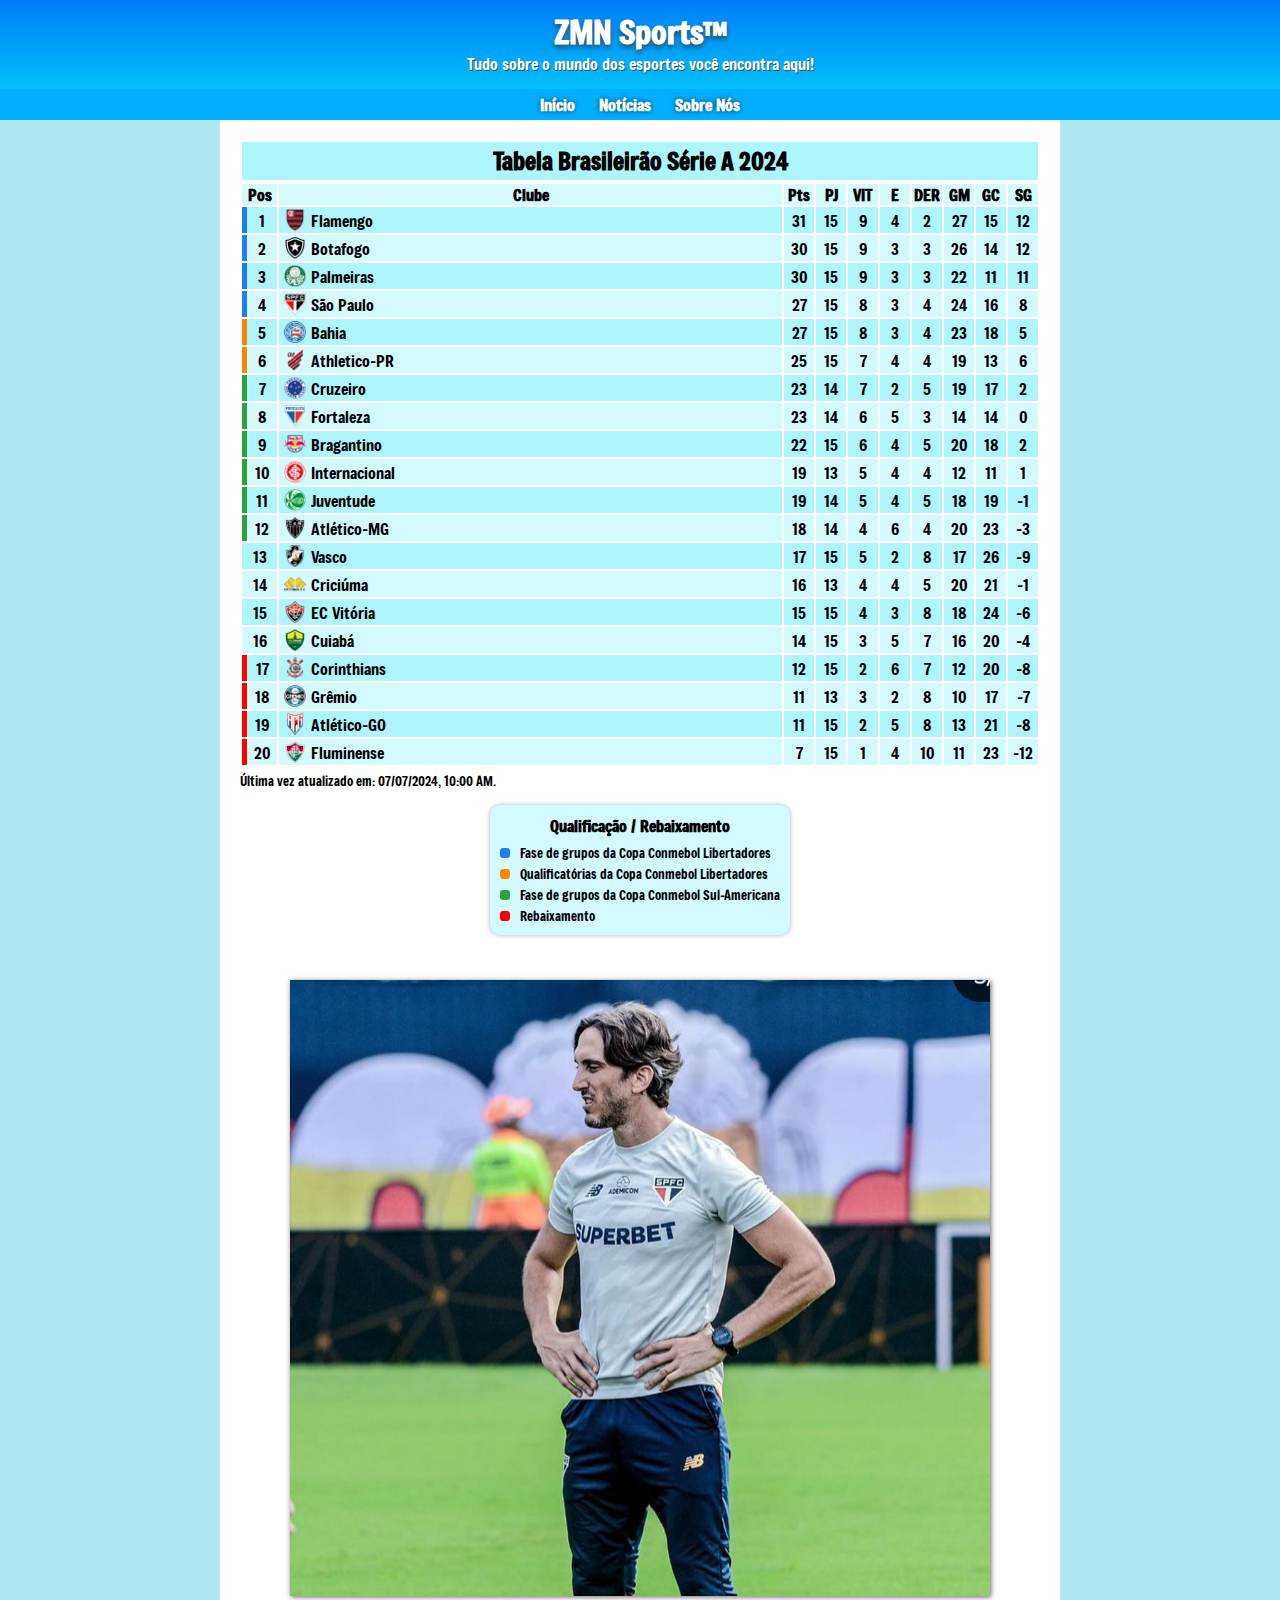
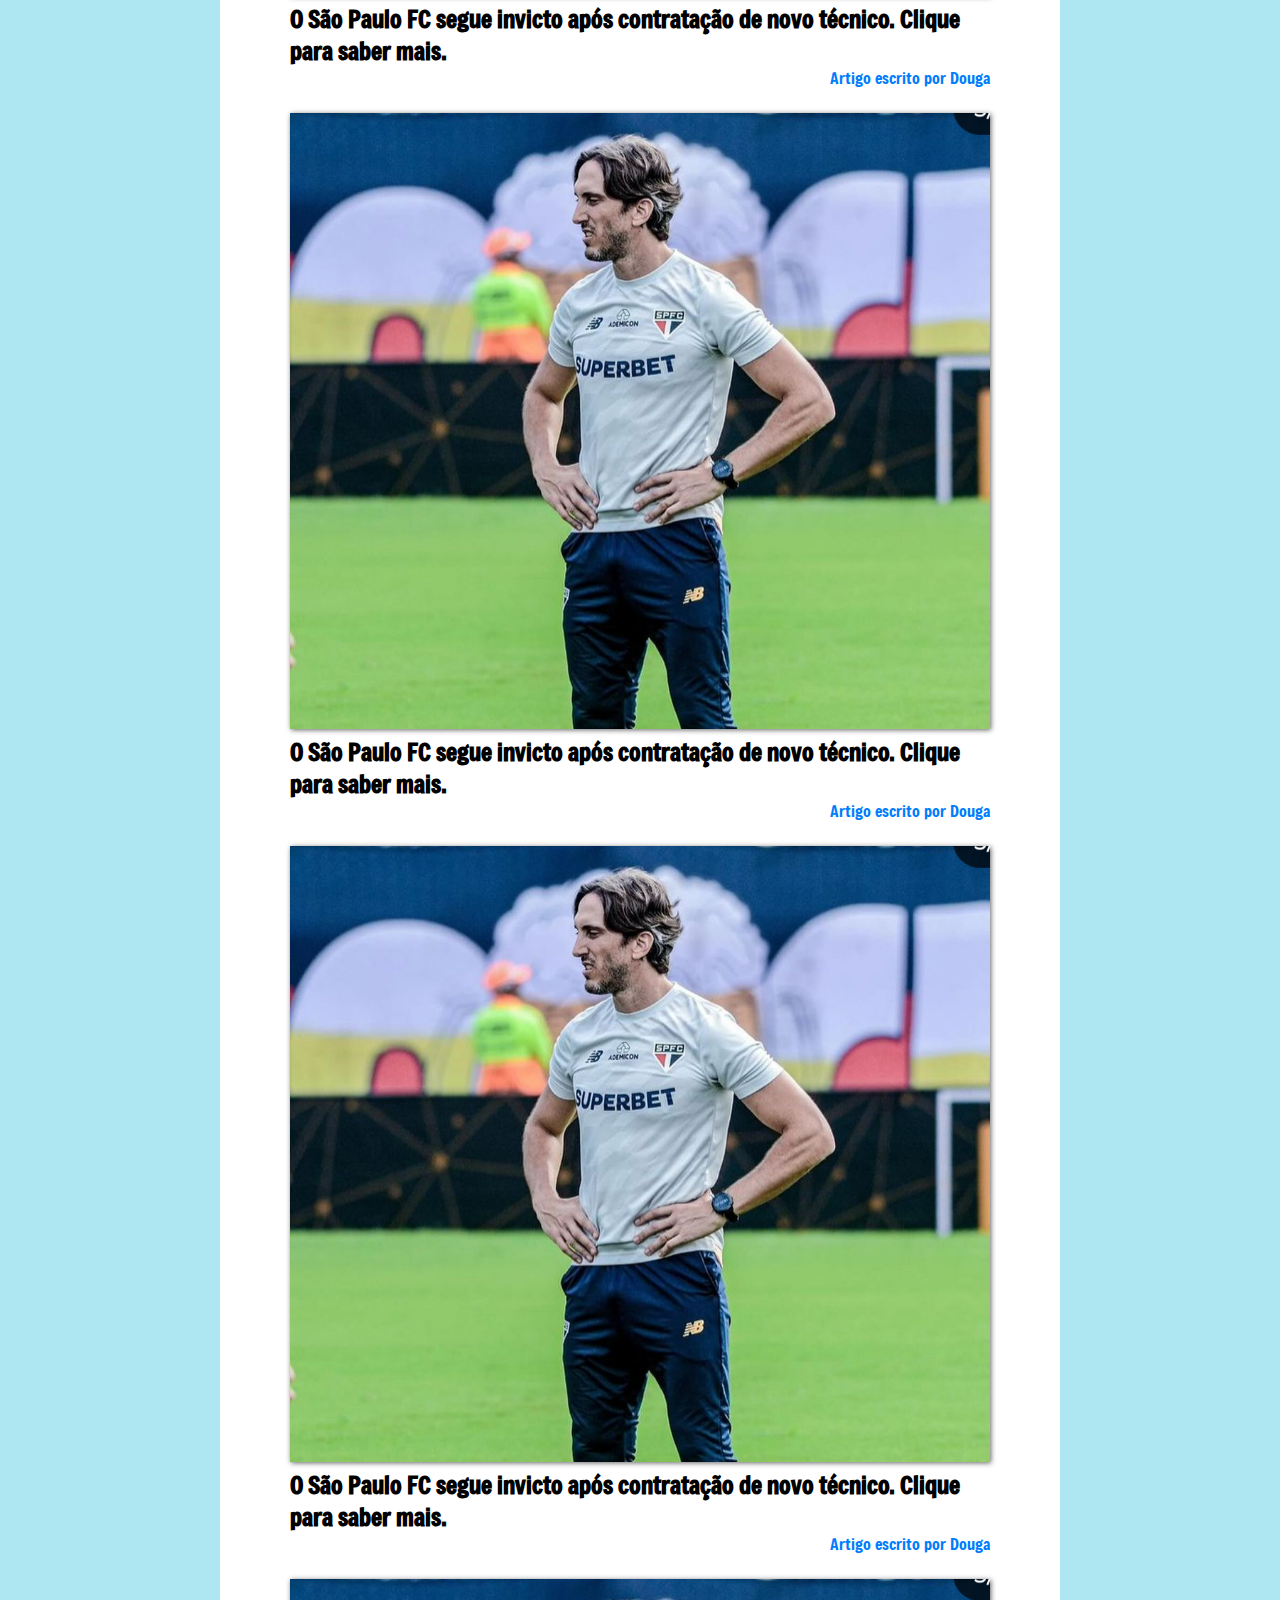
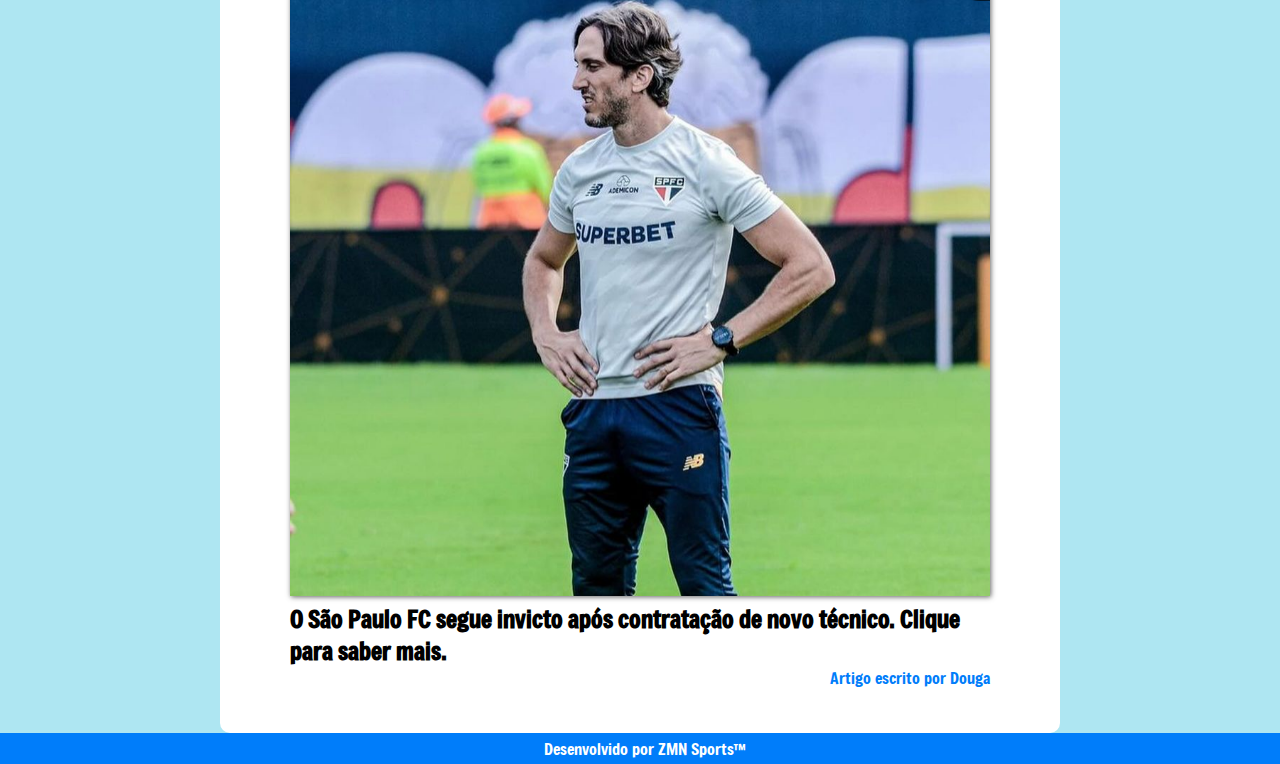
==== index.html @ 2d7e9e8d "first version" ====
<!doctype html>
<html lang="pt-br"> 
 <head> 
  <meta charset="UTF-8"> 
  <meta name="viewport" content="width=device-width,
   initial-scale=1.0"> 
  <title>ZMN Sports</title>
   <link rel="stylesheet" href="style.css">
 </head> 
<body>
  <header>
    <h1>ZMN Sports™</h1>
    <p>Tudo sobre o mundo dos esportes você encontra aqui!</p>
    <nav>
      <a href="index.html">Início</a>
      <a href="#">Notícias</a>
      <a href="#">Sobre Nós</a>
    </nav>
  </header>
  <main>
    <section id="tabelaseriea">
      <table>
        <caption>Tabela Brasileirão Série A 2024</caption>
        <thead>
          <tr>
            <th class="posicao">Pos</th>
            <th class="clube">Clube</th>
            <th class="pontos">Pts</th>
            <th class="partidasjogadas">PJ</th>
            <th class="vitorias">VIT</th>
            <th class="empates">E</th>
            <th class="derrotas">DER</th>
            <th class="golsmarcados">GM</th>
            <th class="golscontra">GC</th>
            <th class="saldodegols">SG</th>
          </tr>
        </thead>
        <tbody>
          <tr>
            <td class="posicao"></td>
            <td class="clube"><img src="imagens/escudos-mini/mini-escudo-athleticoparanaense.png" alt="escudo Athletico-PR" class="mini-escudo">  Athletico-PR</td>
            <td class="pontos"></td>
            <td class="partidasjogadas"></td>
            <td class="vitorias">7</td>
            <td class="empates">4</td>
            <td class="derrotas">4</td>
            <td class="golsmarcados">19</td>
            <td class="golscontra">13</td>
            <td class="saldodegols"></td>
          </tr>
          <tr>
            <td class="posicao"></td>
            <td class="clube"><img src="imagens/escudos-mini/mini-escudo-atleticogoianiense.png" alt="escudo Atlético-GO" class="mini-escudo">Atlético-GO</td>
            <td class="pontos"></td>
            <td class="partidasjogadas"></td>
            <td class="vitorias">2</td>
            <td class="empates">5</td>
            <td class="derrotas">8</td>
            <td class="golsmarcados">13</td>
            <td class="golscontra">21</td>
            <td class="saldodegols"></td>
          </tr>
          <tr>
            <td class="posicao"></td>
            <td class="clube"><img src="imagens/escudos-mini/mini-escudo-atleticomineiro.png" alt="escudo Atlético-MG" class="mini-escudo">Atlético-MG</td>
            <td class="pontos"></td>
            <td class="partidasjogadas"></td>
            <td class="vitorias">4</td>
            <td class="empates">6</td>
            <td class="derrotas">4</td>
            <td class="golsmarcados">20</td>
            <td class="golscontra">23</td>
            <td class="saldodegols"></td>
          </tr>
          <tr>
            <td class="posicao"></td>
            <td class="clube"><img src="imagens/escudos-mini/mini-escudo-bahia.png" alt="escudo Bahia" class="mini-escudo">Bahia</td>
            <td class="pontos"></td>
            <td class="partidasjogadas"></td>
            <td class="vitorias">8</td>
            <td class="empates">3</td>
            <td class="derrotas">4</td>
            <td class="golsmarcados">23</td>
            <td class="golscontra">18</td>
            <td class="saldodegols"></td>
          </tr>
          <tr>
            <td class="posicao"></td>
            <td class="clube"><img src="imagens/escudos-mini/mini-escudo-botafogo.png" alt="escudo Botafogo" class="mini-escudo">Botafogo</td>
            <td class="pontos"></td>
            <td class="partidasjogadas"></td>
            <td class="vitorias">9</td>
            <td class="empates">3</td>
            <td class="derrotas">3</td>
            <td class="golsmarcados">26</td>
            <td class="golscontra">14</td>
            <td class="saldodegols"></td>
        </tr>
        <tr>
          <td class="posicao"></td>
          <td class="clube"><img src="imagens/escudos-mini/mini-escudo-bragantino.png" alt="escudo Bragantino" class="mini-escudo">Bragantino</td>
          <td class="pontos"></td>
          <td class="partidasjogadas"></td>
          <td class="vitorias">6</td>
          <td class="empates">4</td>
          <td class="derrotas">5</td>
          <td class="golsmarcados">20</td>
          <td class="golscontra">18</td>
          <td class="saldodegols"></td>
        </tr>
        <tr>
          <td class="posicao"></td>
          <td class="clube"><img src="imagens/escudos-mini/mini-escudo-corinthians.png" alt="escudo Corinthians" class="mini-escudo">Corinthians</td>
          <td class="pontos"></td>
          <td class="partidasjogadas"></td>
          <td class="vitorias">2</td>
          <td class="empates">6</td>
          <td class="derrotas">7</td>
          <td class="golsmarcados">12</td>
          <td class="golscontra">20</td>
          <td class="saldodegols"></td>
        </tr>
        <tr>
          <td class="posicao"></td>
          <td class="clube"><img src="imagens/escudos-mini/mini-escudo-criciuma.png" alt="escudo Criciúma" class="mini-escudo">Criciúma</td>
          <td class="pontos"></td>
          <td class="partidasjogadas"></td>
          <td class="vitorias">4</td>
          <td class="empates">4</td>
          <td class="derrotas">5</td>
          <td class="golsmarcados">20</td>
          <td class="golscontra">21</td>
          <td class="saldodegols"></td>
        </tr>
        <tr>
          <td class="posicao"></td>
          <td class="clube"><img src="imagens/escudos-mini/mini-escudo-cruzeiro.png" alt="escudo Cruzeiro" class="mini-escudo">Cruzeiro</td>
          <td class="pontos"></td>
          <td class="partidasjogadas"></td>
          <td class="vitorias">7</td>
          <td class="empates">2</td>
          <td class="derrotas">5</td>
          <td class="golsmarcados">19</td>
          <td class="golscontra">17</td>
          <td class="saldodegols"></td>
        </tr>
        <tr>
          <td class="posicao"></td>
          <td class="clube"><img src="imagens/escudos-mini/mini-escudo-cuiaba.png" alt="escudo Cuiabá" class="mini-escudo">Cuiabá</td>
          <td class="pontos"></td>
          <td class="partidasjogadas"></td>
          <td class="vitorias">3</td>
          <td class="empates">5</td>
          <td class="derrotas">7</td>
          <td class="golsmarcados">16</td>
          <td class="golscontra">20</td>
          <td class="saldodegols"></td>
        </tr>
        <tr>
          <td class="posicao"></td>
          <td class="clube"><img src="imagens/escudos-mini/mini-escudo-vitoria.png" alt="" class="mini-escudo">EC Vitória</td>
          <td class="pontos"></td>
          <td class="partidasjogadas"></td>
          <td class="vitorias">4</td>
          <td class="empates">3</td>
          <td class="derrotas">8</td>
          <td class="golsmarcados">18</td>
          <td class="golscontra">24</td>
          <td class="saldodegols"></td>
        </tr>
        <tr>
          <td class="posicao"></td>
          <td class="clube"><img src="imagens/escudos-mini/mini-escudo-flamengo.png" alt="escudo Flamengo" class="mini-escudo">Flamengo</td>
          <td class="pontos"></td>
          <td class="partidasjogadas"></td>
          <td class="vitorias">9</td>
          <td class="empates">4</td>
          <td class="derrotas">2</td>
          <td class="golsmarcados">27</td>
          <td class="golscontra">15</td>
          <td class="saldodegols"></td>
        </tr>
        <tr>
          <td class="posicao"></td>
          <td class="clube"><img src="imagens/escudos-mini/mini-escudo-fluminense.png" alt="escudo Fluminense" class="mini-escudo">Fluminense</td>
          <td class="pontos"></td>
          <td class="partidasjogadas"></td>
          <td class="vitorias">1</td>
          <td class="empates">4</td>
          <td class="derrotas">10</td>
          <td class="golsmarcados">11</td>
          <td class="golscontra">23</td>
          <td class="saldodegols"></td>
        </tr>
        <tr>
          <td class="posicao"></td>
          <td class="clube"><img src="imagens/escudos-mini/mini-escudo-fortaleza.png" alt="escudo Fortaleza" class="mini-escudo">Fortaleza</td>
          <td class="pontos"></td>
          <td class="partidasjogadas"></td>
          <td class="vitorias">6</td>
          <td class="empates">5</td>
          <td class="derrotas">3</td>
          <td class="golsmarcados">14</td>
          <td class="golscontra">14</td>
          <td class="saldodegols"></td>
        </tr>
        <tr>
          <td class="posicao"></td>
          <td class="clube"><img src="imagens/escudos-mini/mini-escudo-gremio.png" alt="escudo Grêmio" class="mini-escudo">Grêmio</td>
          <td class="pontos"></td>
          <td class="partidasjogadas"></td>
          <td class="vitorias">3</td>
          <td class="empates">2</td>
          <td class="derrotas">8</td>
          <td class="golsmarcados">10</td>
          <td class="golscontra">17</td>
          <td class="saldodegols"></td>
        </tr>
        <tr>
          <td class="posicao"></td>
          <td class="clube"><img src="imagens/escudos-mini/mini-escudo-internacional.png" alt="escudo Internacional" class="mini-escudo">Internacional</td>
          <td class="pontos"></td>
          <td class="partidasjogadas"></td>
          <td class="vitorias">5</td>
          <td class="empates">4</td>
          <td class="derrotas">4</td>
          <td class="golsmarcados">12</td>
          <td class="golscontra">11</td>
          <td class="saldodegols"></td>
        </tr>
        <tr>
          <td class="posicao"></td>
          <td class="clube"><img src="imagens/escudos-mini/mini-escudo-juventude.png" alt="escudo Juventude" class="mini-escudo">Juventude</td>
          <td class="pontos"></td>
          <td class="partidasjogadas"></td>
          <td class="vitorias">5</td>
          <td class="empates">4</td>
          <td class="derrotas">5</td>
          <td class="golsmarcados">18</td>
          <td class="golscontra">19</td>
          <td class="saldodegols"></td>
        </tr>
        <tr>
          <td class="posicao"></td>
          <td class="clube"><img src="imagens/escudos-mini/mini-escudo-palmeiras.png" alt="escudo Palmeiras" class="mini-escudo">Palmeiras</td>
          <td class="pontos"></td>
          <td class="partidasjogadas"></td>
          <td class="vitorias">9</td>
          <td class="empates">3</td>
          <td class="derrotas">3</td>
          <td class="golsmarcados">22</td>
          <td class="golscontra">11</td>
          <td class="saldodegols"></td>
        </tr>
        <tr>
          <td class="posicao"></td>
          <td class="clube"><img src="imagens/escudos-mini/mini-escudo-saopaulo.png" alt="escudo São Paulo" class="mini-escudo">São Paulo</td>
          <td class="pontos"></td>
          <td class="partidasjogadas"></td>
          <td class="vitorias">8</td>
          <td class="empates">3</td>
          <td class="derrotas">4</td>
          <td class="golsmarcados">24</td>
          <td class="golscontra">16</td>
          <td class="saldodegols"></td>
        </tr>
        <tr>
          <td class="posicao"></td>
          <td class="clube"><img src="imagens/escudos-mini/mini-escudo-vasco.png" alt="escudo Vasco" class="mini-escudo">Vasco</td>
          <td class="pontos"></td>
          <td class="partidasjogadas"></td>
          <td class="vitorias">5</td>
          <td class="empates">2</td>
          <td class="derrotas">8</td>
          <td class="golsmarcados">17</td>
          <td class="golscontra">26</td>
          <td class="saldodegols"></td>
        </tr>
      </tbody>
    </table>
    <aside id="updateinfo">
      <small>
        Última vez atualizado em: 07/07/2024, 10:00 AM.
      </small>
    </aside>
    <div class="container">
      <div id="tableinfo">
        <h4>Qualificação / Rebaixamento</h4>
        <div class="quadrado" id="azul"></div><small>Fase de grupos da Copa Conmebol Libertadores</small><br>
        <div class="quadrado" id="laranja"></div><small>Qualificatórias da Copa Conmebol Libertadores</small><br>
        <div class="quadrado" id="verde"></div><small>Fase de grupos da Copa Conmebol Sul-Americana</small><br>
        <div class="quadrado" id="vermelho"></div><small>Rebaixamento</small>
      </div>
    </div>
  </section>
  <section class="padraonews" id="mainnews">
    <article>
      <!--<p>-->
        <a href="mainnewspag.html" target="_self">
          <img src="imagens/zubeldia.png">
          <p>O São Paulo FC segue invicto após contratação de novo técnico. Clique para saber mais.</p>
        </a>
      <!--</p>-->
      <aside class="madeby">
        <p>Artigo escrito por Douga</p>
      </aside>
    </article>
    
    <article>
      <!--<p>-->
        <a href="mainnewspag.html" target="_self">
          <img src="imagens/zubeldia.png">
          <p>O São Paulo FC segue invicto após contratação de novo técnico. Clique para saber mais.</p>
        </a>
      <!--</p>-->
      <aside class="madeby">
        <p>Artigo escrito por Douga</p>
      </aside>
    </article>
    
    <article>
      <!--<p>-->
        <a href="mainnewspag.html" target="_self">
          <img src="imagens/zubeldia.png">
          <p>O São Paulo FC segue invicto após contratação de novo técnico. Clique para saber mais.</p>
        </a>
      <!--</p>-->
      <aside class="madeby">
        <p>Artigo escrito por Douga</p>
      </aside>
    </article>
    
    <article>
      <!--<p>-->
        <a href="mainnewspag.html" target="_self">
          <img src="imagens/zubeldia.png">
          <p>O São Paulo FC segue invicto após contratação de novo técnico. Clique para saber mais.</p>
        </a>
      <!--</p>-->
      <aside class="madeby">
        <p>Artigo escrito por Douga</p>
      </aside>
    </article>
  </section>
</main>
<footer>
<p>Desenvolvido por ZMN Sports™</p>
</footer>
<script src="script.js"></script>
</body>
</html>
---- style.css ----
@charset "UTF-8";
@import url('https://fonts.googleapis.com/css2?family=Freeman&display=swap');
*{
  margin: 0px;
  padding: 0px;
}
body{
  background-color: rgb(174, 230, 242);
  font-family: 'Freeman', sans-serif;
}
.container{
  display: flex;
  justify-content: center;
  align-items: center;
}
header{
  background: linear-gradient(180deg, rgb(0,125,250), rgb(0, 215, 250));
  text-align: center;
  width: 100%;
}
header > p{
  padding-bottom: 15px;
  color: white;
  text-shadow: 1px 1px 0px rgba(51, 51, 51, 0.75);
}
h1{
  color: white;
  text-shadow: 0px 3px 5px rgba(51, 51, 51, 0.75);
  padding-top: 10px;
}
nav{
  padding: 5px;
  background-color: rgb(0,175,255); 
}
nav > a{
  color: white;
  text-decoration: none;
  text-shadow: 0px 0px 5px rgba(0, 25, 51, 0.75);
  font-weight: bolder;
  transition-duration: 0.4s;
  margin-left: 7px;
  margin-right: 7px;
  padding: 3px;
}
nav > a:hover{
  background-color: rgb(0,200,255);
  box-shadow: 0px 0px 10px rgba(0, 75, 255, 0.75);
  color: rgb(0, 110, 225);
  text-shadow: 1px 1px 3px rgba(255, 255, 255, 0.85);
  border-radius: 7px;
}
main{
  padding: 20px;
  background-color: white;
  margin: auto;
  border-bottom-left-radius: 10px;
  border-bottom-right-radius: 10px;
  
  min-width: 280px;
  max-width: 800px;
  min-height: 2500px;
}
#tabelaseriea{
  position: relative;
  margin-bottom: 30px;
  
  overflow-x: auto;
}
#tabelaseriea > table{
  width: 100%;
  /*border-collapse: collapse;*/
}
#tabelaseriea caption{
  text-align: center;
  padding-bottom: 3px;
  padding-top: 3px;
  font-weight: bolder;
  font-size: 1.5em;
  background-color: rgb(175, 245, 255);
  border: 2px solid white;
}
#tabelaseriea th{
  background-color: rgb(210, 250, 255);
}
#tabelaseriea td{
  padding: 2px 5px;
}
#tabelaseriea tbody > tr:nth-child(odd){
  background-color: rgb(175, 245, 255);
}  
#tabelaseriea tbody > tr:nth-child(even){
  background-color: rgb(210, 250, 255);
}
td.clube{
  display: flex;
  width: 120px; 
  align-items: center;
  /*display: flex;*/
}
.mini-escudo{
  width: 22px;
  height: 22px;
  margin-right: 5px;
}
.posicao{
  width: 20px; 
  text-align: center;
}
#tabelaseriea td.posicao{
  border-left: 5px solid;
}
.pontos, .partidasjogadas, .vitorias, .empates, .derrotas, .golsmarcados, .golscontra, .saldodegols{
  text-align: center;
  width: 20px; 
}
aside#updateinfo{
  margin-top: 5px;
  display: flex;
}
div#tableinfo{
  background-color: rgb(210, 250, 255);
  padding: 10px;
  margin: 15px 0px;
  border-radius: 10px;
  box-shadow: 0px 0px 5px rgba(0, 0, 0, 0.3);
}
h4{
  text-align: center;
  padding-bottom: 5px;
}
div.quadrado{
  display: inline-block;
  width: 10px;
  height: 10px;
  margin-right: 10px;
  border-radius: 3px;
  background-color: black;
}
#azul{
  background-color: #237AF5;
}
#laranja{
  background-color: #FF8400;
}
#verde{
  background-color: #2FA13A;
}
#vermelho{
  background-color: #FF0000;
}
.padraonews{
  width: 100%;
  display: flex;
  flex-wrap: wrap;
  justify-content: center;
}
.padraonews article{
  margin-bottom: 25px;
}
.padraonews > article > p{
  padding-top: 20px;
  max-width: 700px;
  font-size: 1.2em;
  font-weight: bold;
  margin: auto;
}
#mainnews a{
  padding-top: 50px;
  color: black;
  text-decoration: none;
  font-weight: bold;
  font-size: 1.5em;
}
#mainnews a:hover{
  color: rgb(0, 125, 245);
  text-decoration: underline;
}
#mainnews a > p{
  max-width: 700px;
  margin: auto;
}
.padraonews img{
  width: 100%;
  max-width: 700px;
  box-shadow: 1px 1px 5px rgba(51, 51, 51, 0.75);
}
aside.madeby{
  max-width: 700px;
  margin: auto;
}
aside.madeby p{
  color: rgb(0,125,250);
  font-weight: normal;
  text-align: right;
}
footer{
  text-align: center;
  color: white;
  background-color: rgb(0, 125, 250);
  width: 100%;
  padding: 5px;
}
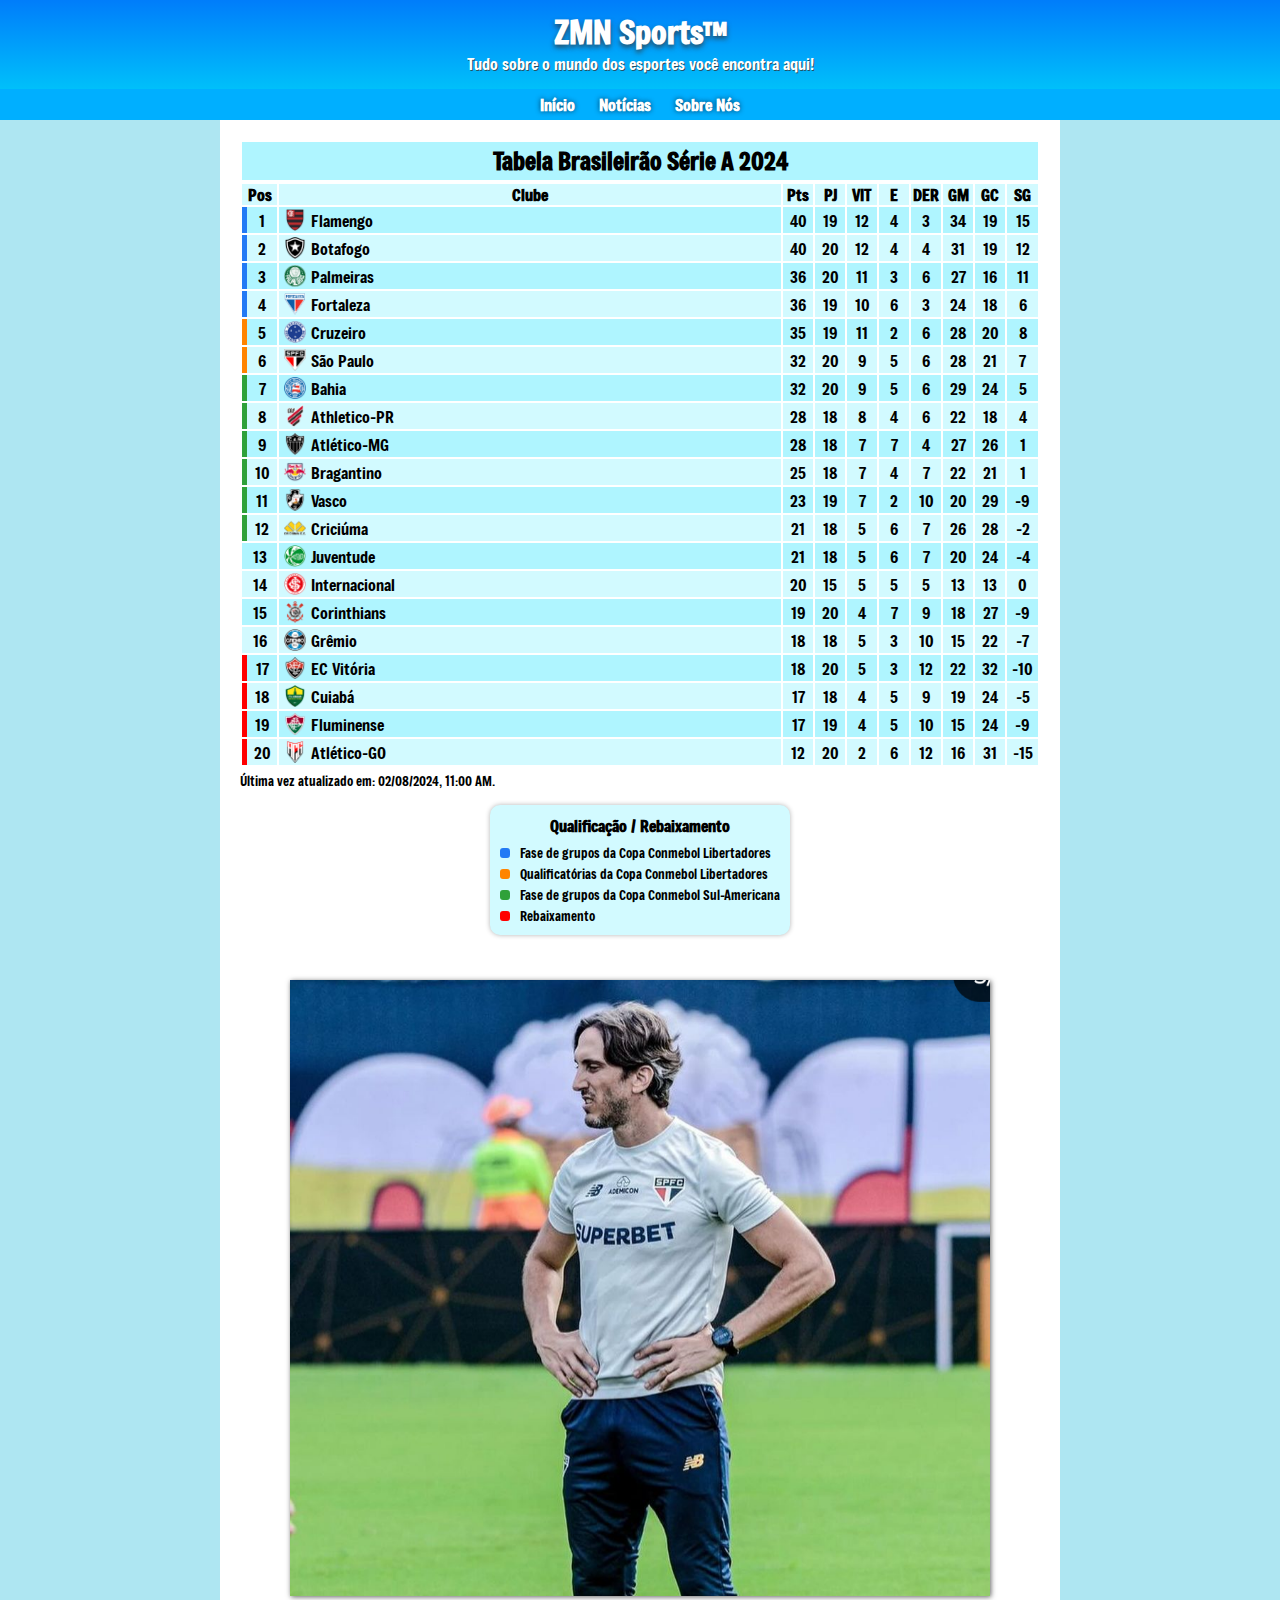
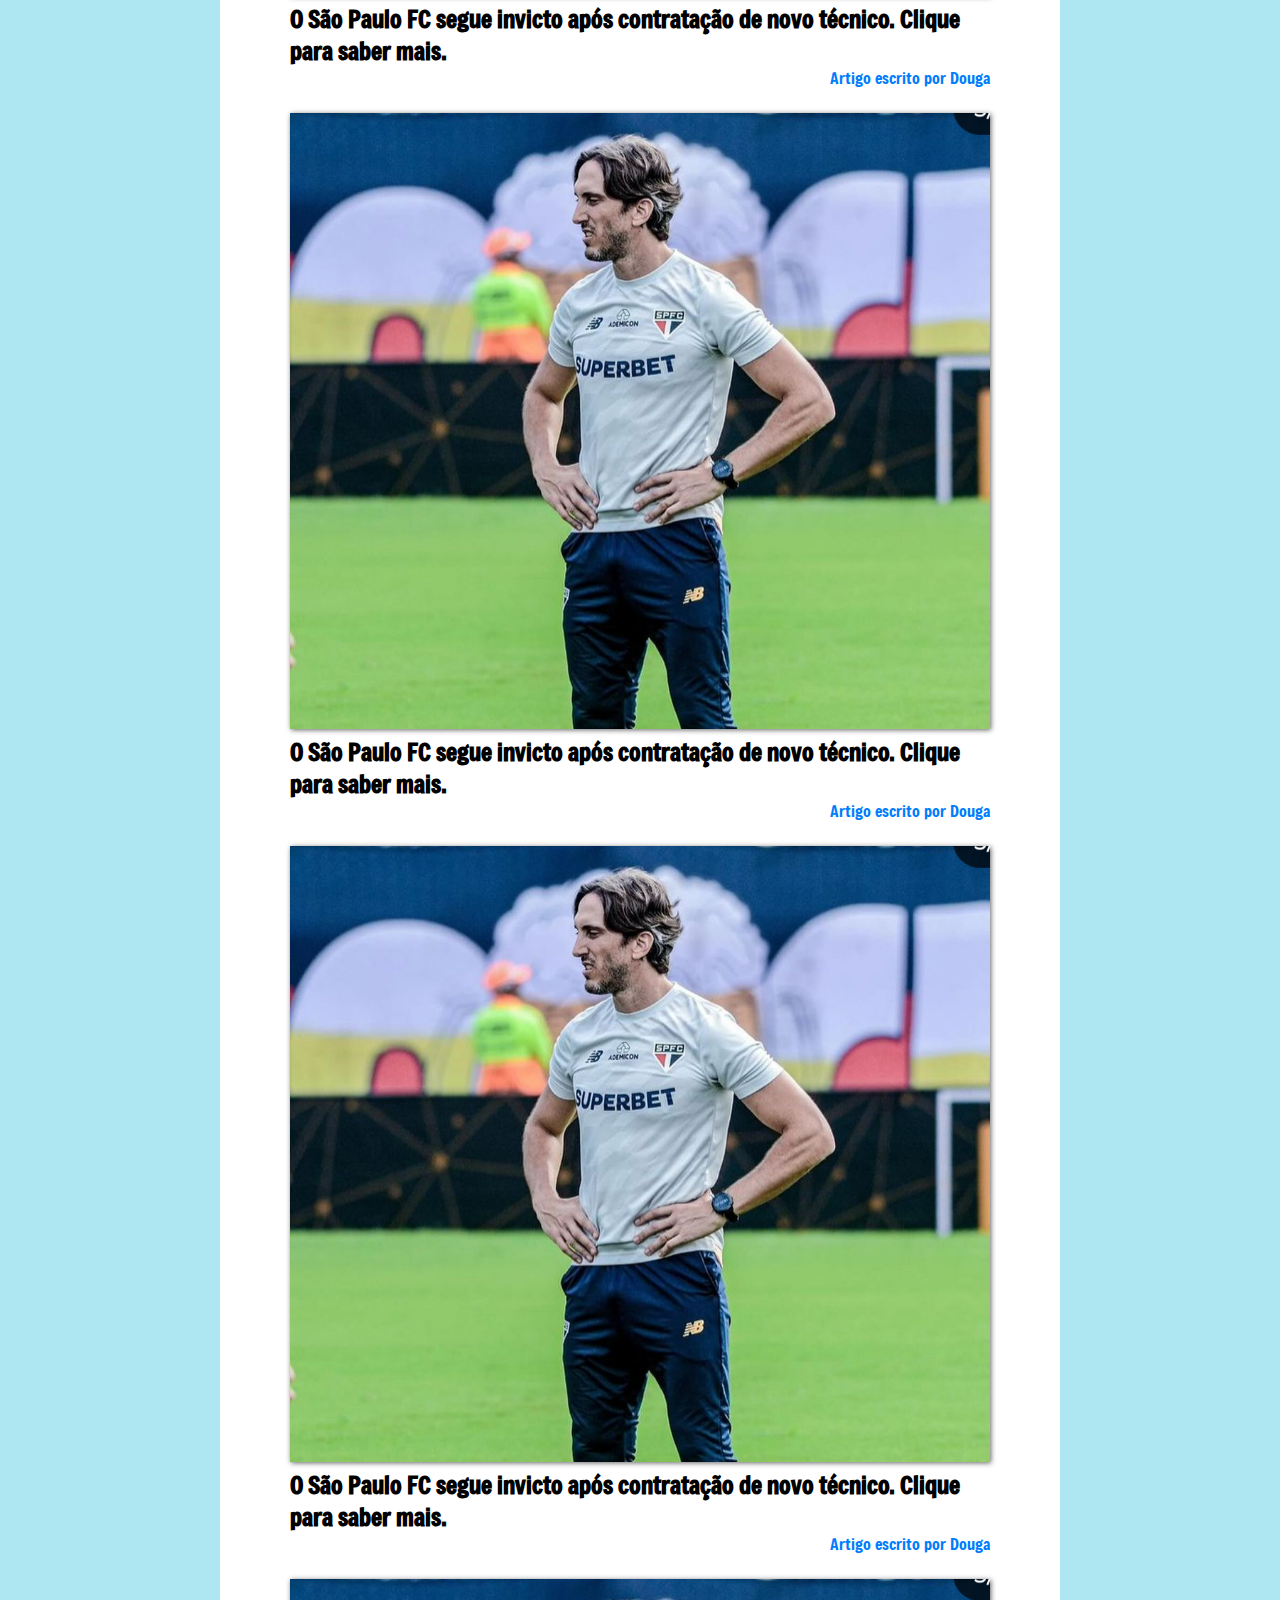
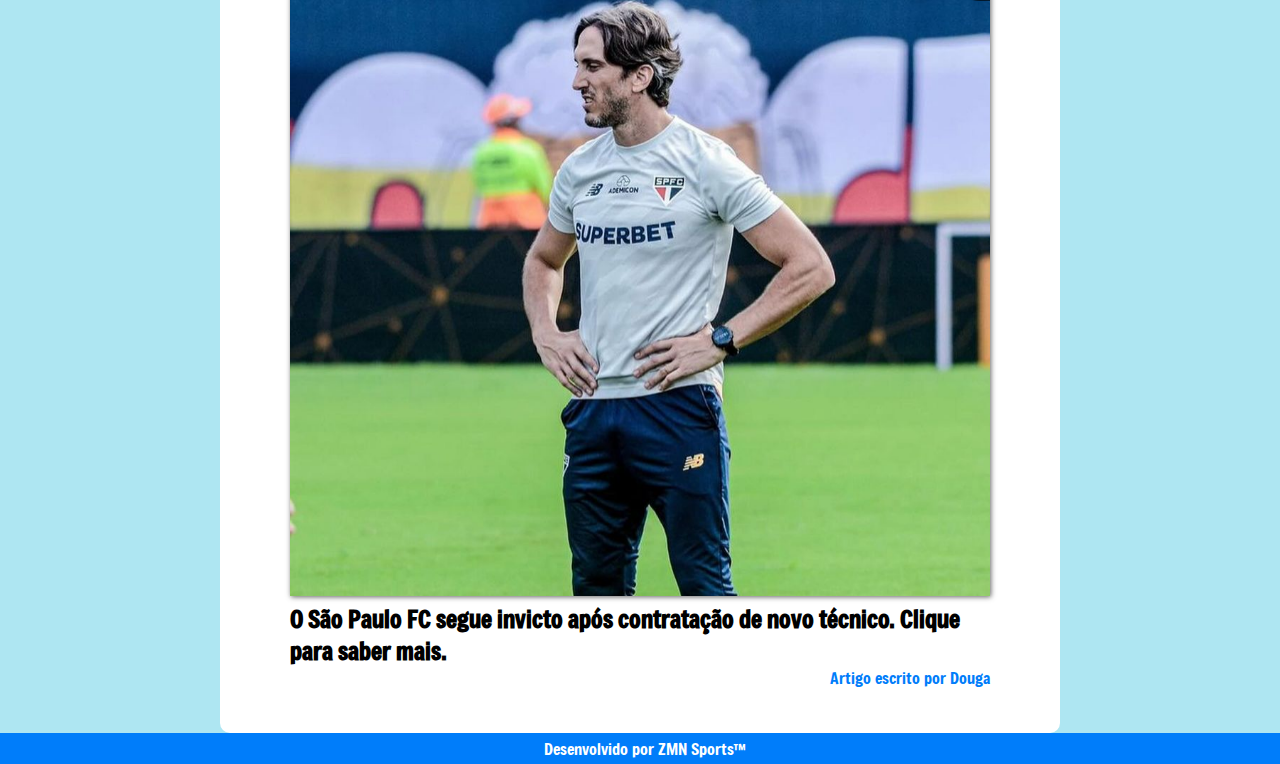
==== commit 5afdac5a: "atualização da rodada 20" ====
--- a/index.html
+++ b/index.html
@@ -41,59 +41,59 @@
             <td class="clube"><img src="imagens/escudos-mini/mini-escudo-athleticoparanaense.png" alt="escudo Athletico-PR" class="mini-escudo">  Athletico-PR</td>
             <td class="pontos"></td>
             <td class="partidasjogadas"></td>
+            <td class="vitorias">8</td>
+            <td class="empates">4</td>
+            <td class="derrotas">6</td>
+            <td class="golsmarcados">22</td>
+            <td class="golscontra">18</td>
+            <td class="saldodegols"></td>
+          </tr>
+          <tr>
+            <td class="posicao"></td>
+            <td class="clube"><img src="imagens/escudos-mini/mini-escudo-atleticogoianiense.png" alt="escudo Atlético-GO" class="mini-escudo">Atlético-GO</td>
+            <td class="pontos"></td>
+            <td class="partidasjogadas"></td>
+            <td class="vitorias">2</td>
+            <td class="empates">6</td>
+            <td class="derrotas">12</td>
+            <td class="golsmarcados">16</td>
+            <td class="golscontra">31</td>
+            <td class="saldodegols"></td>
+          </tr>
+          <tr>
+            <td class="posicao"></td>
+            <td class="clube"><img src="imagens/escudos-mini/mini-escudo-atleticomineiro.png" alt="escudo Atlético-MG" class="mini-escudo">Atlético-MG</td>
+            <td class="pontos"></td>
+            <td class="partidasjogadas"></td>
             <td class="vitorias">7</td>
+            <td class="empates">7</td>
+            <td class="derrotas">4</td>
+            <td class="golsmarcados">27</td>
+            <td class="golscontra">26</td>
+            <td class="saldodegols"></td>
+          </tr>
+          <tr>
+            <td class="posicao"></td>
+            <td class="clube"><img src="imagens/escudos-mini/mini-escudo-bahia.png" alt="escudo Bahia" class="mini-escudo">Bahia</td>
+            <td class="pontos"></td>
+            <td class="partidasjogadas"></td>
+            <td class="vitorias">9</td>
+            <td class="empates">5</td>
+            <td class="derrotas">6</td>
+            <td class="golsmarcados">29</td>
+            <td class="golscontra">24</td>
+            <td class="saldodegols"></td>
+          </tr>
+          <tr>
+            <td class="posicao"></td>
+            <td class="clube"><img src="imagens/escudos-mini/mini-escudo-botafogo.png" alt="escudo Botafogo" class="mini-escudo">Botafogo</td>
+            <td class="pontos"></td>
+            <td class="partidasjogadas"></td>
+            <td class="vitorias">12</td>
             <td class="empates">4</td>
             <td class="derrotas">4</td>
-            <td class="golsmarcados">19</td>
-            <td class="golscontra">13</td>
-            <td class="saldodegols"></td>
-          </tr>
-          <tr>
-            <td class="posicao"></td>
-            <td class="clube"><img src="imagens/escudos-mini/mini-escudo-atleticogoianiense.png" alt="escudo Atlético-GO" class="mini-escudo">Atlético-GO</td>
-            <td class="pontos"></td>
-            <td class="partidasjogadas"></td>
-            <td class="vitorias">2</td>
-            <td class="empates">5</td>
-            <td class="derrotas">8</td>
-            <td class="golsmarcados">13</td>
-            <td class="golscontra">21</td>
-            <td class="saldodegols"></td>
-          </tr>
-          <tr>
-            <td class="posicao"></td>
-            <td class="clube"><img src="imagens/escudos-mini/mini-escudo-atleticomineiro.png" alt="escudo Atlético-MG" class="mini-escudo">Atlético-MG</td>
-            <td class="pontos"></td>
-            <td class="partidasjogadas"></td>
-            <td class="vitorias">4</td>
-            <td class="empates">6</td>
-            <td class="derrotas">4</td>
-            <td class="golsmarcados">20</td>
-            <td class="golscontra">23</td>
-            <td class="saldodegols"></td>
-          </tr>
-          <tr>
-            <td class="posicao"></td>
-            <td class="clube"><img src="imagens/escudos-mini/mini-escudo-bahia.png" alt="escudo Bahia" class="mini-escudo">Bahia</td>
-            <td class="pontos"></td>
-            <td class="partidasjogadas"></td>
-            <td class="vitorias">8</td>
-            <td class="empates">3</td>
-            <td class="derrotas">4</td>
-            <td class="golsmarcados">23</td>
-            <td class="golscontra">18</td>
-            <td class="saldodegols"></td>
-          </tr>
-          <tr>
-            <td class="posicao"></td>
-            <td class="clube"><img src="imagens/escudos-mini/mini-escudo-botafogo.png" alt="escudo Botafogo" class="mini-escudo">Botafogo</td>
-            <td class="pontos"></td>
-            <td class="partidasjogadas"></td>
-            <td class="vitorias">9</td>
-            <td class="empates">3</td>
-            <td class="derrotas">3</td>
-            <td class="golsmarcados">26</td>
-            <td class="golscontra">14</td>
+            <td class="golsmarcados">31</td>
+            <td class="golscontra">19</td>
             <td class="saldodegols"></td>
         </tr>
         <tr>
@@ -101,11 +101,11 @@
           <td class="clube"><img src="imagens/escudos-mini/mini-escudo-bragantino.png" alt="escudo Bragantino" class="mini-escudo">Bragantino</td>
           <td class="pontos"></td>
           <td class="partidasjogadas"></td>
-          <td class="vitorias">6</td>
+          <td class="vitorias">7</td>
           <td class="empates">4</td>
-          <td class="derrotas">5</td>
-          <td class="golsmarcados">20</td>
-          <td class="golscontra">18</td>
+          <td class="derrotas">7</td>
+          <td class="golsmarcados">22</td>
+          <td class="golscontra">21</td>
           <td class="saldodegols"></td>
         </tr>
         <tr>
@@ -113,174 +113,174 @@
           <td class="clube"><img src="imagens/escudos-mini/mini-escudo-corinthians.png" alt="escudo Corinthians" class="mini-escudo">Corinthians</td>
           <td class="pontos"></td>
           <td class="partidasjogadas"></td>
-          <td class="vitorias">2</td>
+          <td class="vitorias">4</td>
+          <td class="empates">7</td>
+          <td class="derrotas">9</td>
+          <td class="golsmarcados">18</td>
+          <td class="golscontra">27</td>
+          <td class="saldodegols"></td>
+        </tr>
+        <tr>
+          <td class="posicao"></td>
+          <td class="clube"><img src="imagens/escudos-mini/mini-escudo-criciuma.png" alt="escudo Criciúma" class="mini-escudo">Criciúma</td>
+          <td class="pontos"></td>
+          <td class="partidasjogadas"></td>
+          <td class="vitorias">5</td>
           <td class="empates">6</td>
           <td class="derrotas">7</td>
-          <td class="golsmarcados">12</td>
+          <td class="golsmarcados">26</td>
+          <td class="golscontra">28</td>
+          <td class="saldodegols"></td>
+        </tr>
+        <tr>
+          <td class="posicao"></td>
+          <td class="clube"><img src="imagens/escudos-mini/mini-escudo-cruzeiro.png" alt="escudo Cruzeiro" class="mini-escudo">Cruzeiro</td>
+          <td class="pontos"></td>
+          <td class="partidasjogadas"></td>
+          <td class="vitorias">11</td>
+          <td class="empates">2</td>
+          <td class="derrotas">6</td>
+          <td class="golsmarcados">28</td>
           <td class="golscontra">20</td>
           <td class="saldodegols"></td>
         </tr>
         <tr>
           <td class="posicao"></td>
-          <td class="clube"><img src="imagens/escudos-mini/mini-escudo-criciuma.png" alt="escudo Criciúma" class="mini-escudo">Criciúma</td>
+          <td class="clube"><img src="imagens/escudos-mini/mini-escudo-cuiaba.png" alt="escudo Cuiabá" class="mini-escudo">Cuiabá</td>
           <td class="pontos"></td>
           <td class="partidasjogadas"></td>
           <td class="vitorias">4</td>
+          <td class="empates">5</td>
+          <td class="derrotas">9</td>
+          <td class="golsmarcados">19</td>
+          <td class="golscontra">24</td>
+          <td class="saldodegols"></td>
+        </tr>
+        <tr>
+          <td class="posicao"></td>
+          <td class="clube"><img src="imagens/escudos-mini/mini-escudo-vitoria.png" alt="" class="mini-escudo">EC Vitória</td>
+          <td class="pontos"></td>
+          <td class="partidasjogadas"></td>
+          <td class="vitorias">5</td>
+          <td class="empates">3</td>
+          <td class="derrotas">12</td>
+          <td class="golsmarcados">22</td>
+          <td class="golscontra">32</td>
+          <td class="saldodegols"></td>
+        </tr>
+        <tr>
+          <td class="posicao"></td>
+          <td class="clube"><img src="imagens/escudos-mini/mini-escudo-flamengo.png" alt="escudo Flamengo" class="mini-escudo">Flamengo</td>
+          <td class="pontos"></td>
+          <td class="partidasjogadas"></td>
+          <td class="vitorias">12</td>
           <td class="empates">4</td>
+          <td class="derrotas">3</td>
+          <td class="golsmarcados">34</td>
+          <td class="golscontra">19</td>
+          <td class="saldodegols"></td>
+        </tr>
+        <tr>
+          <td class="posicao"></td>
+          <td class="clube"><img src="imagens/escudos-mini/mini-escudo-fluminense.png" alt="escudo Fluminense" class="mini-escudo">Fluminense</td>
+          <td class="pontos"></td>
+          <td class="partidasjogadas"></td>
+          <td class="vitorias">4</td>
+          <td class="empates">5</td>
+          <td class="derrotas">10</td>
+          <td class="golsmarcados">15</td>
+          <td class="golscontra">24</td>
+          <td class="saldodegols"></td>
+        </tr>
+        <tr>
+          <td class="posicao"></td>
+          <td class="clube"><img src="imagens/escudos-mini/mini-escudo-fortaleza.png" alt="escudo Fortaleza" class="mini-escudo">Fortaleza</td>
+          <td class="pontos"></td>
+          <td class="partidasjogadas"></td>
+          <td class="vitorias">10</td>
+          <td class="empates">6</td>
+          <td class="derrotas">3</td>
+          <td class="golsmarcados">24</td>
+          <td class="golscontra">18</td>
+          <td class="saldodegols"></td>
+        </tr>
+        <tr>
+          <td class="posicao"></td>
+          <td class="clube"><img src="imagens/escudos-mini/mini-escudo-gremio.png" alt="escudo Grêmio" class="mini-escudo">Grêmio</td>
+          <td class="pontos"></td>
+          <td class="partidasjogadas"></td>
+          <td class="vitorias">5</td>
+          <td class="empates">3</td>
+          <td class="derrotas">10</td>
+          <td class="golsmarcados">15</td>
+          <td class="golscontra">22</td>
+          <td class="saldodegols"></td>
+        </tr>
+        <tr>
+          <td class="posicao"></td>
+          <td class="clube"><img src="imagens/escudos-mini/mini-escudo-internacional.png" alt="escudo Internacional" class="mini-escudo">Internacional</td>
+          <td class="pontos"></td>
+          <td class="partidasjogadas"></td>
+          <td class="vitorias">5</td>
+          <td class="empates">5</td>
           <td class="derrotas">5</td>
+          <td class="golsmarcados">13</td>
+          <td class="golscontra">13</td>
+          <td class="saldodegols"></td>
+        </tr>
+        <tr>
+          <td class="posicao"></td>
+          <td class="clube"><img src="imagens/escudos-mini/mini-escudo-juventude.png" alt="escudo Juventude" class="mini-escudo">Juventude</td>
+          <td class="pontos"></td>
+          <td class="partidasjogadas"></td>
+          <td class="vitorias">5</td>
+          <td class="empates">6</td>
+          <td class="derrotas">7</td>
           <td class="golsmarcados">20</td>
+          <td class="golscontra">24</td>
+          <td class="saldodegols"></td>
+        </tr>
+        <tr>
+          <td class="posicao"></td>
+          <td class="clube"><img src="imagens/escudos-mini/mini-escudo-palmeiras.png" alt="escudo Palmeiras" class="mini-escudo">Palmeiras</td>
+          <td class="pontos"></td>
+          <td class="partidasjogadas"></td>
+          <td class="vitorias">11</td>
+          <td class="empates">3</td>
+          <td class="derrotas">6</td>
+          <td class="golsmarcados">27</td>
+          <td class="golscontra">16</td>
+          <td class="saldodegols"></td>
+        </tr>
+        <tr>
+          <td class="posicao"></td>
+          <td class="clube"><img src="imagens/escudos-mini/mini-escudo-saopaulo.png" alt="escudo São Paulo" class="mini-escudo">São Paulo</td>
+          <td class="pontos"></td>
+          <td class="partidasjogadas"></td>
+          <td class="vitorias">9</td>
+          <td class="empates">5</td>
+          <td class="derrotas">6</td>
+          <td class="golsmarcados">28</td>
           <td class="golscontra">21</td>
           <td class="saldodegols"></td>
         </tr>
         <tr>
           <td class="posicao"></td>
-          <td class="clube"><img src="imagens/escudos-mini/mini-escudo-cruzeiro.png" alt="escudo Cruzeiro" class="mini-escudo">Cruzeiro</td>
+          <td class="clube"><img src="imagens/escudos-mini/mini-escudo-vasco.png" alt="escudo Vasco" class="mini-escudo">Vasco</td>
           <td class="pontos"></td>
           <td class="partidasjogadas"></td>
           <td class="vitorias">7</td>
           <td class="empates">2</td>
-          <td class="derrotas">5</td>
-          <td class="golsmarcados">19</td>
-          <td class="golscontra">17</td>
-          <td class="saldodegols"></td>
-        </tr>
-        <tr>
-          <td class="posicao"></td>
-          <td class="clube"><img src="imagens/escudos-mini/mini-escudo-cuiaba.png" alt="escudo Cuiabá" class="mini-escudo">Cuiabá</td>
-          <td class="pontos"></td>
-          <td class="partidasjogadas"></td>
-          <td class="vitorias">3</td>
-          <td class="empates">5</td>
-          <td class="derrotas">7</td>
-          <td class="golsmarcados">16</td>
-          <td class="golscontra">20</td>
-          <td class="saldodegols"></td>
-        </tr>
-        <tr>
-          <td class="posicao"></td>
-          <td class="clube"><img src="imagens/escudos-mini/mini-escudo-vitoria.png" alt="" class="mini-escudo">EC Vitória</td>
-          <td class="pontos"></td>
-          <td class="partidasjogadas"></td>
-          <td class="vitorias">4</td>
-          <td class="empates">3</td>
-          <td class="derrotas">8</td>
-          <td class="golsmarcados">18</td>
-          <td class="golscontra">24</td>
-          <td class="saldodegols"></td>
-        </tr>
-        <tr>
-          <td class="posicao"></td>
-          <td class="clube"><img src="imagens/escudos-mini/mini-escudo-flamengo.png" alt="escudo Flamengo" class="mini-escudo">Flamengo</td>
-          <td class="pontos"></td>
-          <td class="partidasjogadas"></td>
-          <td class="vitorias">9</td>
-          <td class="empates">4</td>
-          <td class="derrotas">2</td>
-          <td class="golsmarcados">27</td>
-          <td class="golscontra">15</td>
-          <td class="saldodegols"></td>
-        </tr>
-        <tr>
-          <td class="posicao"></td>
-          <td class="clube"><img src="imagens/escudos-mini/mini-escudo-fluminense.png" alt="escudo Fluminense" class="mini-escudo">Fluminense</td>
-          <td class="pontos"></td>
-          <td class="partidasjogadas"></td>
-          <td class="vitorias">1</td>
-          <td class="empates">4</td>
           <td class="derrotas">10</td>
-          <td class="golsmarcados">11</td>
-          <td class="golscontra">23</td>
-          <td class="saldodegols"></td>
-        </tr>
-        <tr>
-          <td class="posicao"></td>
-          <td class="clube"><img src="imagens/escudos-mini/mini-escudo-fortaleza.png" alt="escudo Fortaleza" class="mini-escudo">Fortaleza</td>
-          <td class="pontos"></td>
-          <td class="partidasjogadas"></td>
-          <td class="vitorias">6</td>
-          <td class="empates">5</td>
-          <td class="derrotas">3</td>
-          <td class="golsmarcados">14</td>
-          <td class="golscontra">14</td>
-          <td class="saldodegols"></td>
-        </tr>
-        <tr>
-          <td class="posicao"></td>
-          <td class="clube"><img src="imagens/escudos-mini/mini-escudo-gremio.png" alt="escudo Grêmio" class="mini-escudo">Grêmio</td>
-          <td class="pontos"></td>
-          <td class="partidasjogadas"></td>
-          <td class="vitorias">3</td>
-          <td class="empates">2</td>
-          <td class="derrotas">8</td>
-          <td class="golsmarcados">10</td>
-          <td class="golscontra">17</td>
-          <td class="saldodegols"></td>
-        </tr>
-        <tr>
-          <td class="posicao"></td>
-          <td class="clube"><img src="imagens/escudos-mini/mini-escudo-internacional.png" alt="escudo Internacional" class="mini-escudo">Internacional</td>
-          <td class="pontos"></td>
-          <td class="partidasjogadas"></td>
-          <td class="vitorias">5</td>
-          <td class="empates">4</td>
-          <td class="derrotas">4</td>
-          <td class="golsmarcados">12</td>
-          <td class="golscontra">11</td>
-          <td class="saldodegols"></td>
-        </tr>
-        <tr>
-          <td class="posicao"></td>
-          <td class="clube"><img src="imagens/escudos-mini/mini-escudo-juventude.png" alt="escudo Juventude" class="mini-escudo">Juventude</td>
-          <td class="pontos"></td>
-          <td class="partidasjogadas"></td>
-          <td class="vitorias">5</td>
-          <td class="empates">4</td>
-          <td class="derrotas">5</td>
-          <td class="golsmarcados">18</td>
-          <td class="golscontra">19</td>
-          <td class="saldodegols"></td>
-        </tr>
-        <tr>
-          <td class="posicao"></td>
-          <td class="clube"><img src="imagens/escudos-mini/mini-escudo-palmeiras.png" alt="escudo Palmeiras" class="mini-escudo">Palmeiras</td>
-          <td class="pontos"></td>
-          <td class="partidasjogadas"></td>
-          <td class="vitorias">9</td>
-          <td class="empates">3</td>
-          <td class="derrotas">3</td>
-          <td class="golsmarcados">22</td>
-          <td class="golscontra">11</td>
-          <td class="saldodegols"></td>
-        </tr>
-        <tr>
-          <td class="posicao"></td>
-          <td class="clube"><img src="imagens/escudos-mini/mini-escudo-saopaulo.png" alt="escudo São Paulo" class="mini-escudo">São Paulo</td>
-          <td class="pontos"></td>
-          <td class="partidasjogadas"></td>
-          <td class="vitorias">8</td>
-          <td class="empates">3</td>
-          <td class="derrotas">4</td>
-          <td class="golsmarcados">24</td>
-          <td class="golscontra">16</td>
-          <td class="saldodegols"></td>
-        </tr>
-        <tr>
-          <td class="posicao"></td>
-          <td class="clube"><img src="imagens/escudos-mini/mini-escudo-vasco.png" alt="escudo Vasco" class="mini-escudo">Vasco</td>
-          <td class="pontos"></td>
-          <td class="partidasjogadas"></td>
-          <td class="vitorias">5</td>
-          <td class="empates">2</td>
-          <td class="derrotas">8</td>
-          <td class="golsmarcados">17</td>
-          <td class="golscontra">26</td>
+          <td class="golsmarcados">20</td>
+          <td class="golscontra">29</td>
           <td class="saldodegols"></td>
         </tr>
       </tbody>
     </table>
     <aside id="updateinfo">
       <small>
-        Última vez atualizado em: 07/07/2024, 10:00 AM.
+        Última vez atualizado em: 02/08/2024, 11:00 AM.
       </small>
     </aside>
     <div class="container">
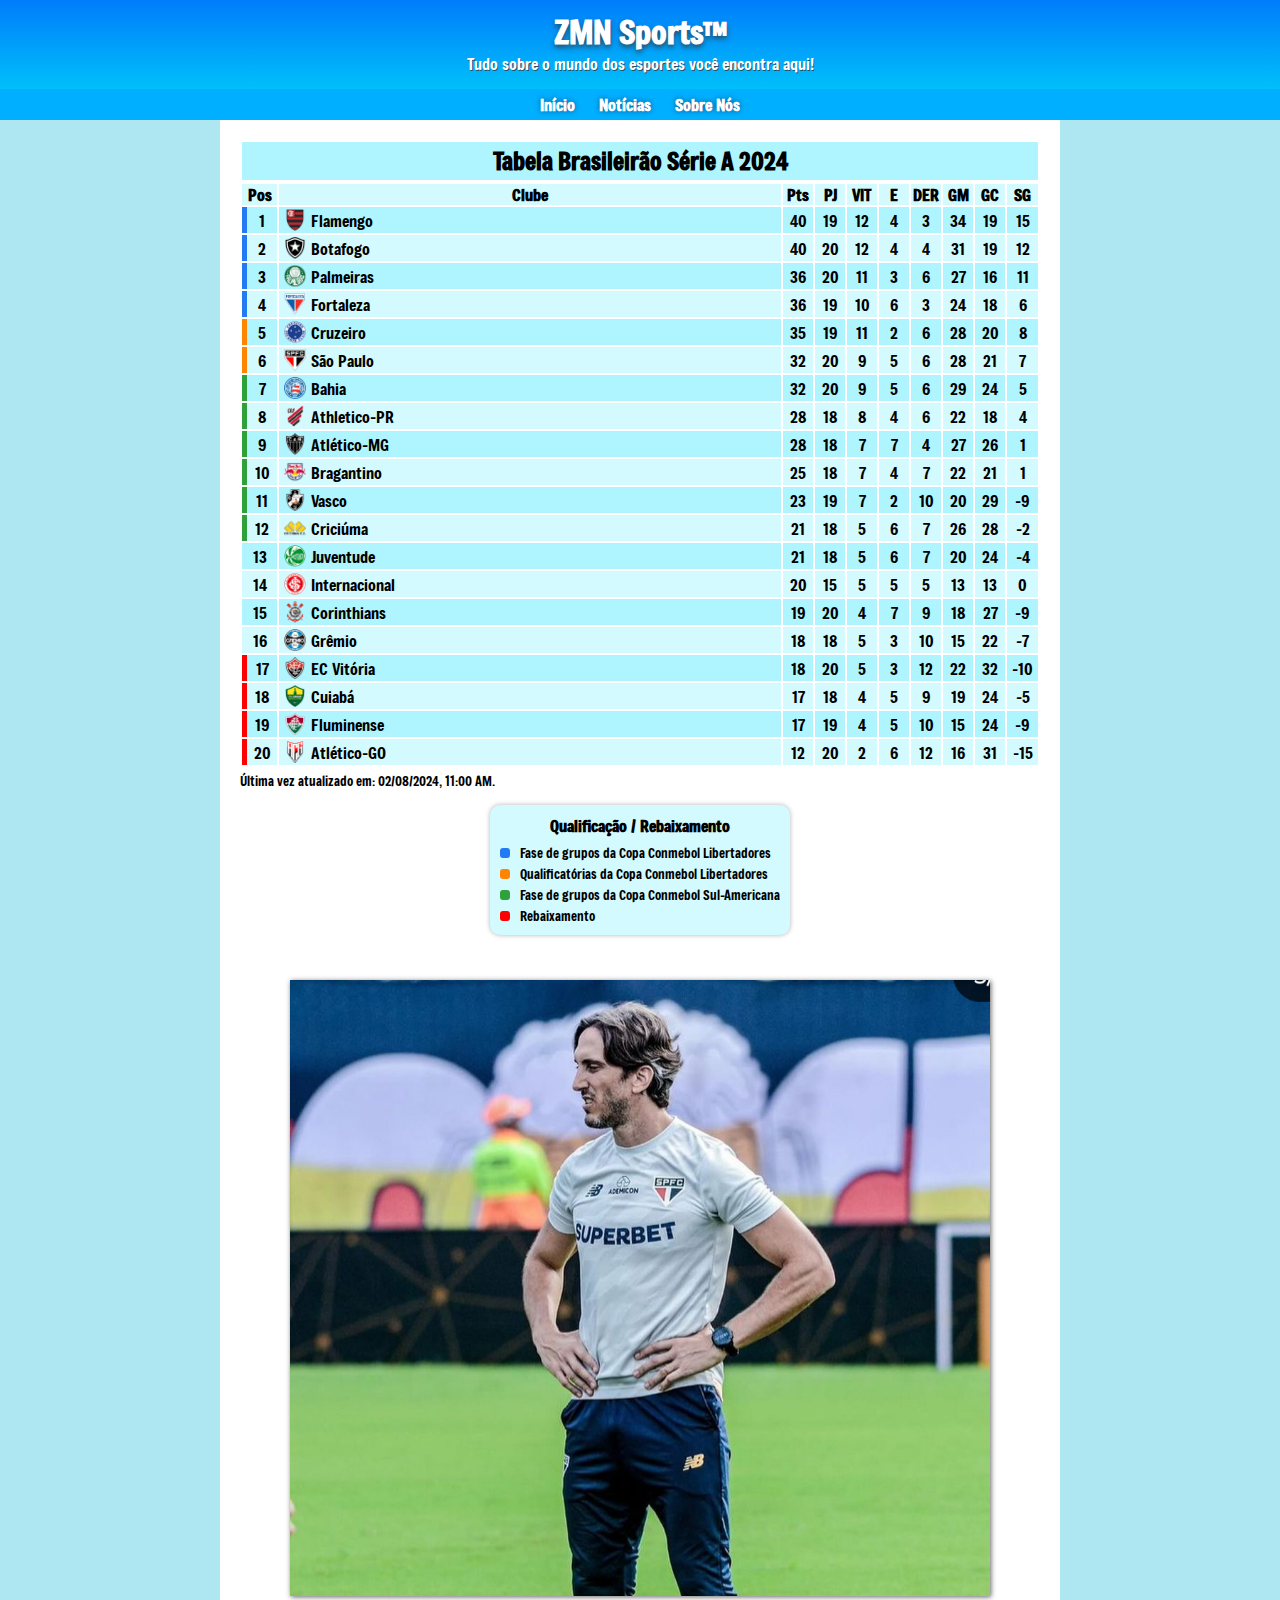
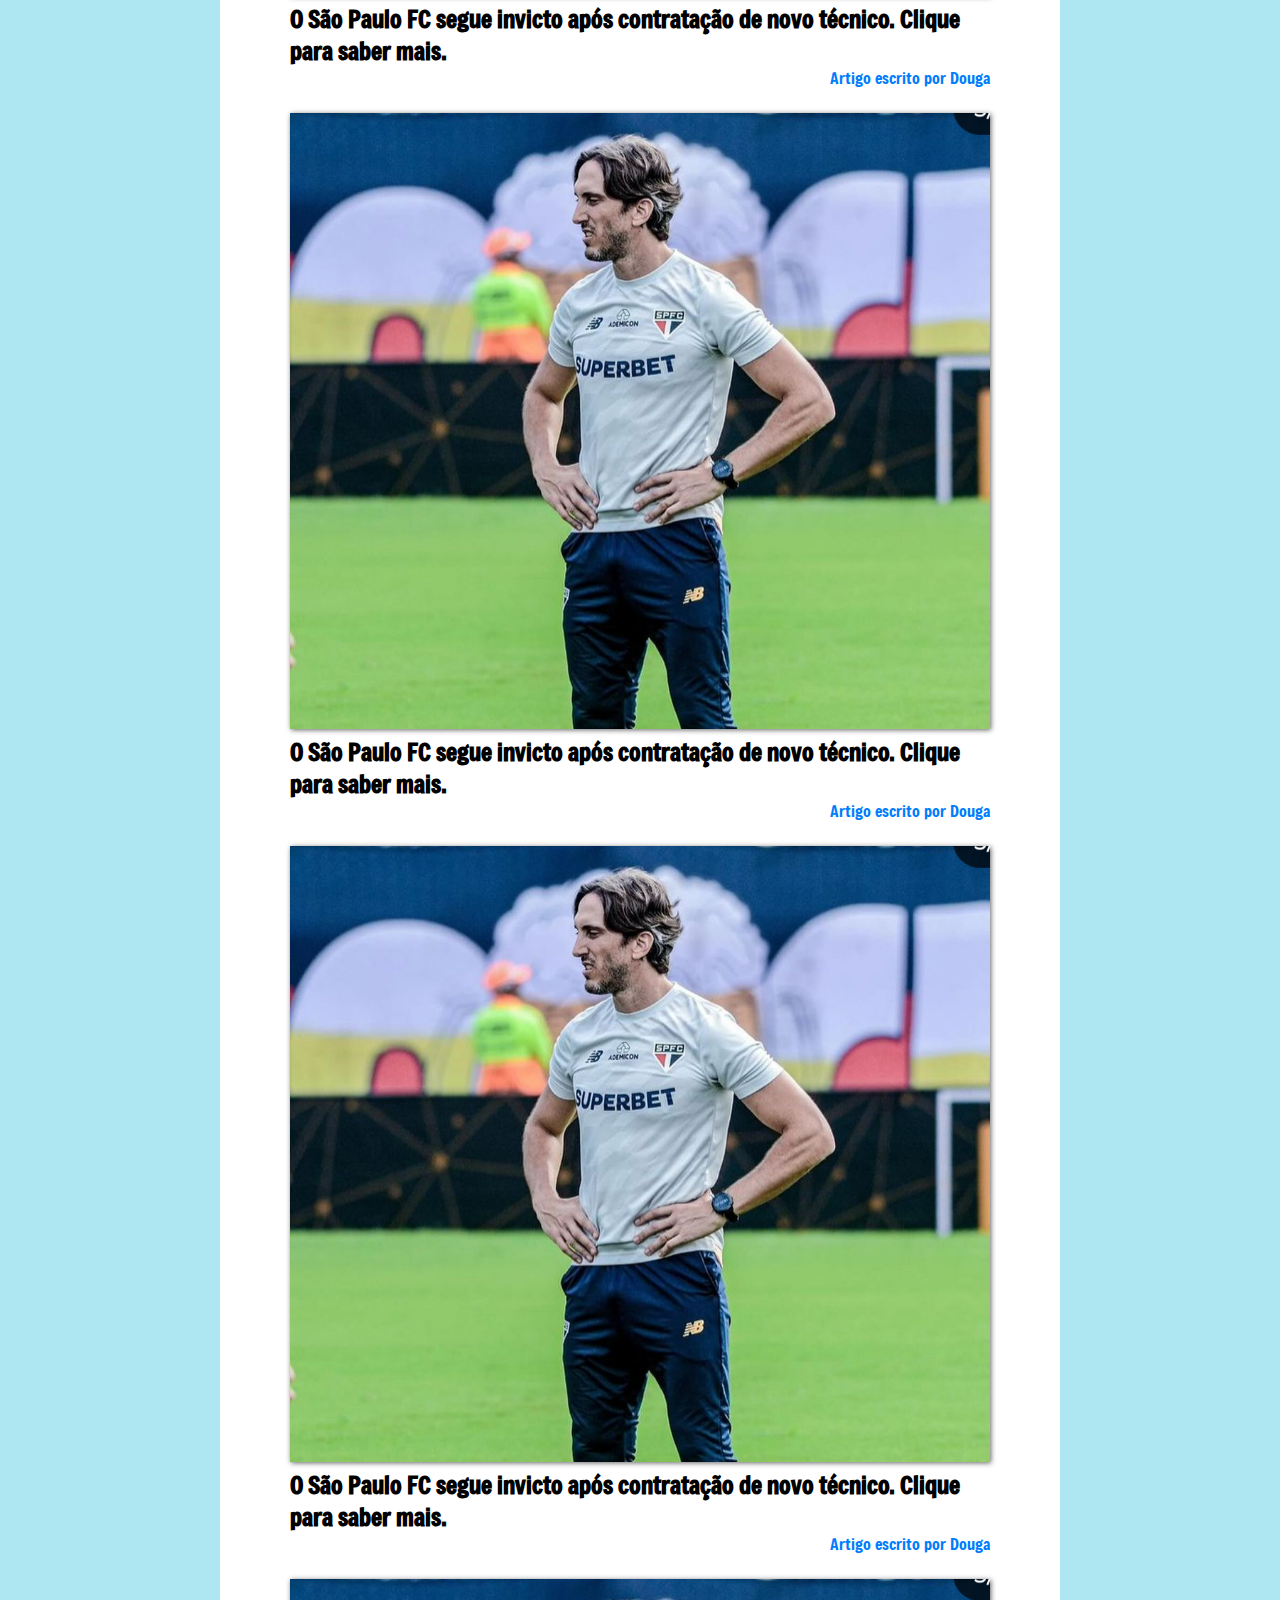
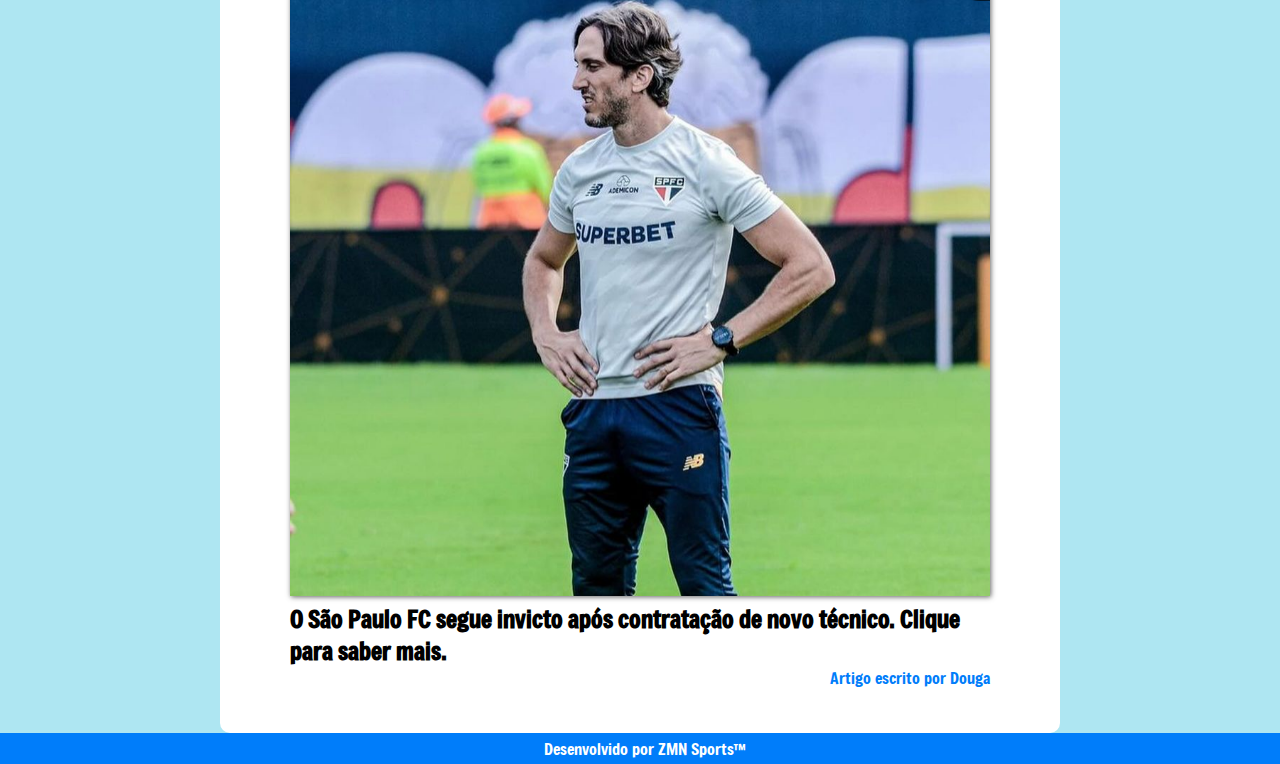
==== commit 60b71a46: "tentando usar uma api para a tabela" ====
--- a/index.html
+++ b/index.html
@@ -347,5 +347,6 @@
 <p>Desenvolvido por ZMN Sports™</p>
 </footer>
 <script src="script.js"></script>
+<script src="app.js"></script>
 </body>
 </html>--- a/style.css
+++ b/style.css
@@ -35,7 +35,7 @@
 nav > a{
   color: white;
   text-decoration: none;
-  text-shadow: 0px 0px 5px rgba(0, 25, 51, 0.75);
+  text-shadow: 0px 0px 5px rgba(0, 25, 51, 0.555);
   font-weight: bolder;
   transition-duration: 0.4s;
   margin-left: 7px;
